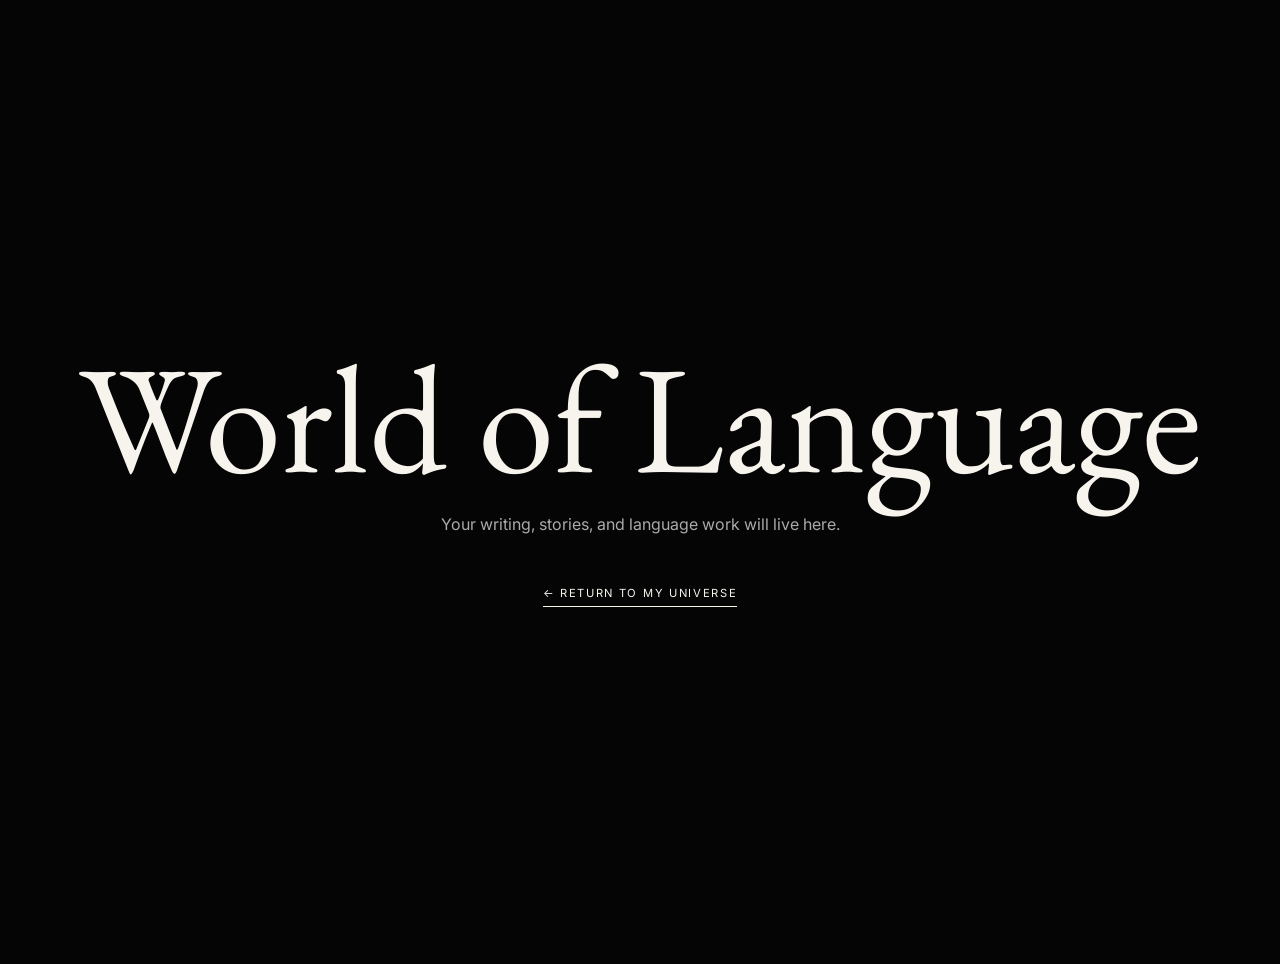
==== pages/language.html @ dd8e421a "Add files via upload" ====
<!doctype html>
<html lang="en">
<head>
  <meta charset="UTF-8">
  <meta name="viewport" content="width=device-width,initial-scale=1">
  <title>World of Language — My Universe</title>
  <style>
    @import url("https://fonts.googleapis.com/css2?family=EB+Garamond&family=Inter&display=swap");
    body { margin:0; min-height:100vh; display:grid; place-items:center; padding:2rem; text-align:center; background:#050505; color:#f7f4ed; font-family:Inter,sans-serif; }
    h1 { margin:0; font:400 clamp(4.5rem,12vw,11rem)/.8 "EB Garamond",Garamond,serif; }
    p { max-width:28rem; margin:2rem auto; line-height:1.6; color:#aaa; }
    .back { display:inline-block; margin-top:1rem; padding-bottom:.35rem; border-bottom:1px solid #f7f4ed; color:#f7f4ed; font-size:.7rem; letter-spacing:.15em; text-transform:uppercase; text-decoration:none; }
  </style>
</head>
<body>
  <main>
    <h1>World of Language</h1>
    <p>Your writing, stories, and language work will live here.</p>
    <a class="back" href="../index.html">← Return to My Universe</a>
  </main>
</body>
</html>
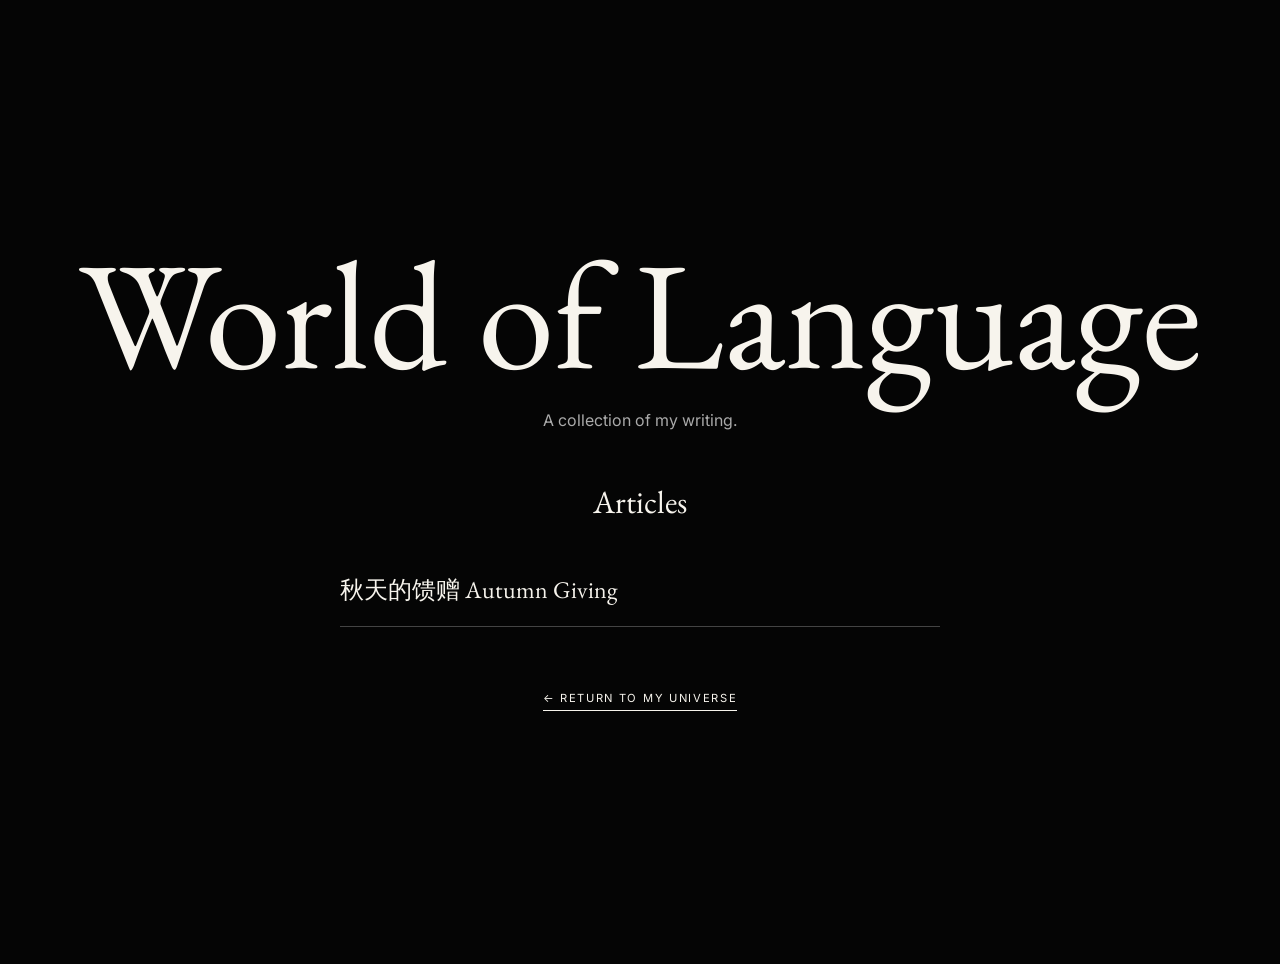
==== commit 667f4b4a: "Update language.html" ====
--- a/pages/language.html
+++ b/pages/language.html
@@ -10,13 +10,65 @@
     h1 { margin:0; font:400 clamp(4.5rem,12vw,11rem)/.8 "EB Garamond",Garamond,serif; }
     p { max-width:28rem; margin:2rem auto; line-height:1.6; color:#aaa; }
     .back { display:inline-block; margin-top:1rem; padding-bottom:.35rem; border-bottom:1px solid #f7f4ed; color:#f7f4ed; font-size:.7rem; letter-spacing:.15em; text-transform:uppercase; text-decoration:none; }
+  
+.articles {
+  margin: 3rem auto;
+  width: min(100%, 600px);
+}
+
+.articles h2 {
+  font-family: "EB Garamond", serif;
+  font-size: 2rem;
+  font-weight: 400;
+  margin-bottom: 2rem;
+}
+
+.article-list {
+  list-style: none;
+  padding: 0;
+  text-align: left;
+}
+
+.article-list li {
+  padding: 1.2rem 0;
+  border-bottom: 1px solid #444;
+}
+
+.article-list a {
+  color: #f7f4ed;
+  text-decoration: none;
+  font-family: "EB Garamond", serif;
+  font-size: 1.5rem;
+}
+
+.article-list a:hover {
+  color: #c9b18a;
+}
+
   </style>
 </head>
 <body>
   <main>
     <h1>World of Language</h1>
-    <p>Your writing, stories, and language work will live here.</p>
-    <a class="back" href="../index.html">← Return to My Universe</a>
+ 
+<p>A collection of my writing.</p>
+
+<section class="articles">
+  <h2>Articles</h2>
+
+  <ul class="article-list">
+    <li>
+      <a href="../articles/output.html">
+        秋天的馈赠 Autumn Giving
+      </a>
+    </li>
+  </ul>
+</section>
+
+<a class="back" href="../index.html">
+  ← Return to My Universe
+</a>
+
   </main>
 </body>
-</html>+</html>
